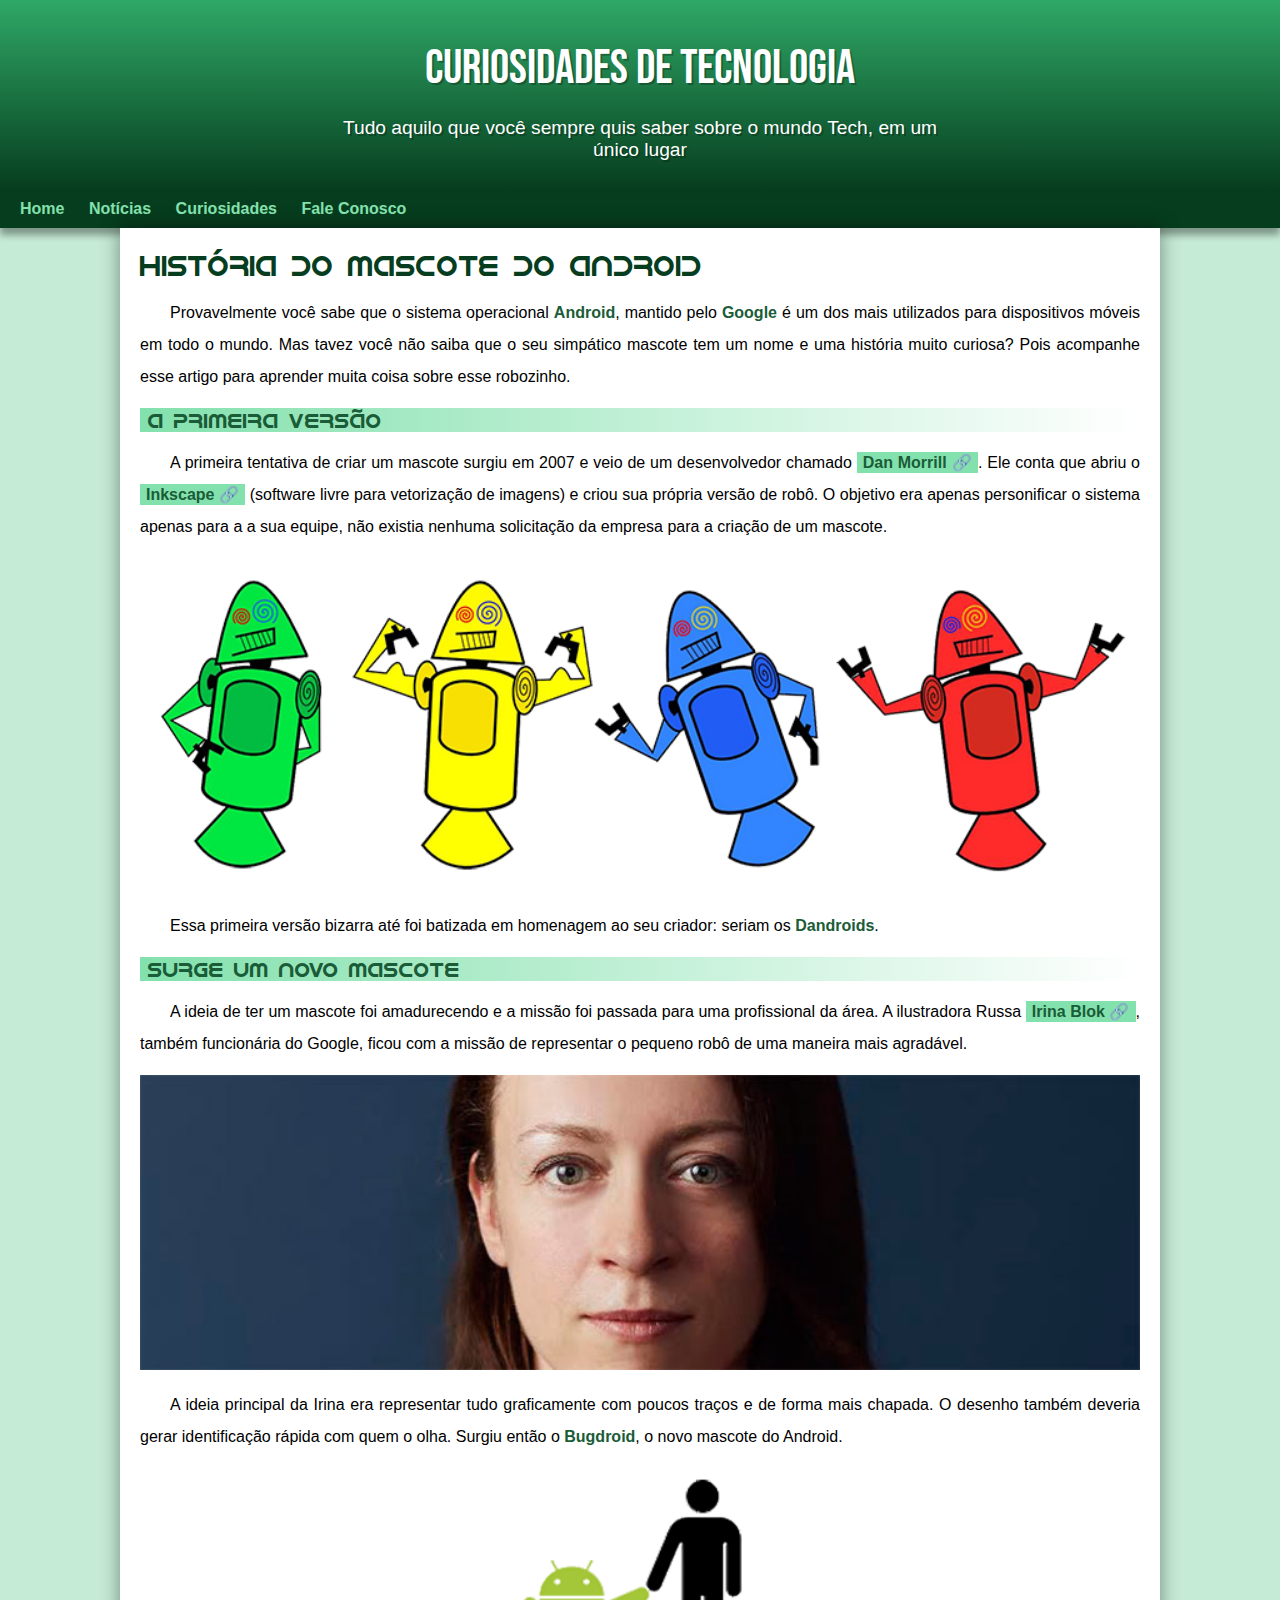
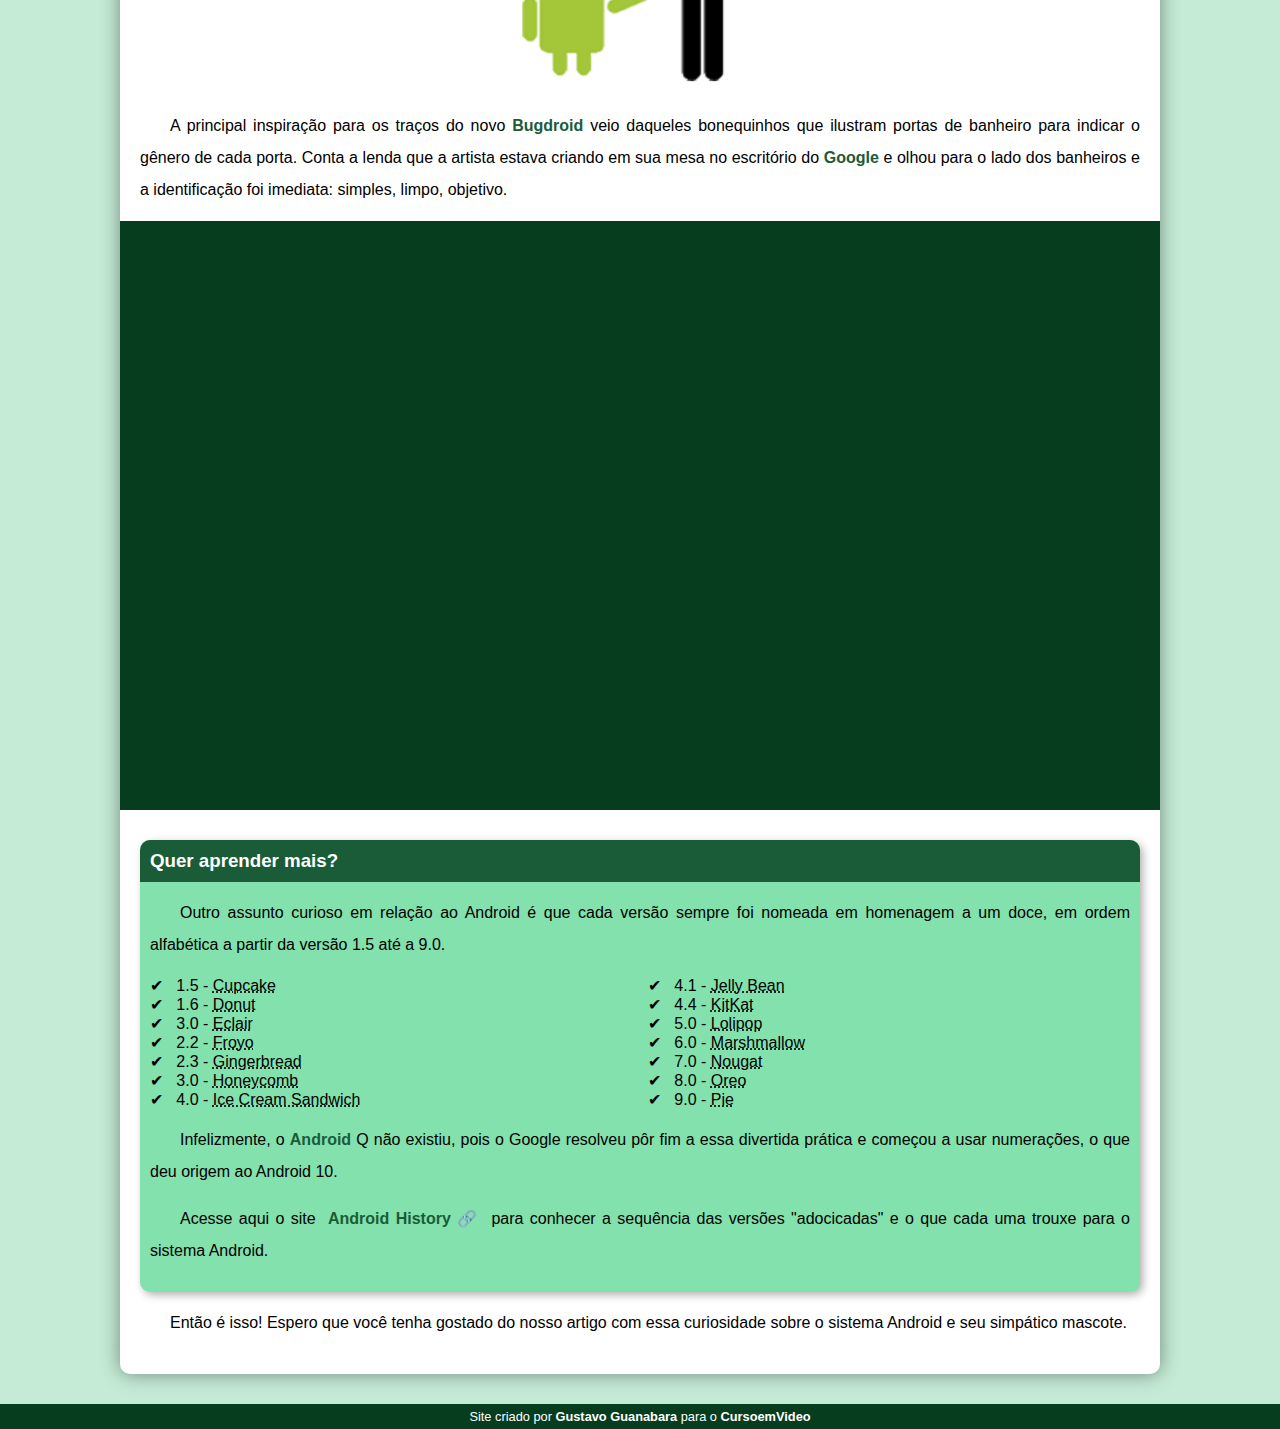
==== index.html @ 1c40ce2e "novo site" ====
<!DOCTYPE html>
<html lang="pt-br">
<head>
    <meta charset="UTF-8">
    <meta http-equiv="X-UA-Compatible" content="IE=edge">
    <meta name="viewport" content="width=device-width, initial-scale=1.0">
    <link rel="shortcut icon" href="imagens/favicon.ico" type="image/x-icon">
    <link rel="stylesheet" href="style/style.css">
    <title>Como surgiu o mascote do Android?</title>
</head>
<body>
    <header>
        <h1>Curiosidades de Tecnologia</h1>
        <p>Tudo aquilo que você sempre quis saber sobre o mundo Tech, em um único lugar</p>
    </header>
    <nav>
        <a href="#">Home</a>
        <a href="#">Notícias</a>
        <a href="#">Curiosidades</a>
        <a href="#">Fale Conosco</a>
    </nav>
    <main>
        <article>
            <h1>História do Mascote do Android</h1>

            <p>Provavelmente você sabe que o sistema operacional <strong>Android</strong>, mantido pelo <strong>Google</strong> é um dos mais utilizados para dispositivos móveis em todo o mundo. Mas tavez você não saiba que o seu simpático mascote tem um nome e uma história muito curiosa? Pois acompanhe esse artigo para aprender muita coisa sobre esse robozinho.</p>

            <h2>A primeira versão</h2>

            <p>A primeira tentativa de criar um mascote surgiu em 2007 e veio de um desenvolvedor chamado <a href="https://www.thedrum.com/news/2013/01/06/googles-dan-morrill-reveals-rejected-android-mascot-designs" target="_blank" rel="external" class="externo">Dan Morrill</a>. Ele conta que abriu o <a href="https://inkscape.org/pt-br/" target="_blank" rel="external" class="externo">Inkscape</a> (software livre para vetorização de imagens) e criou sua própria versão de robô. O objetivo era apenas personificar o sistema apenas para a a sua equipe, não existia nenhuma solicitação da empresa para a criação de um mascote.</p>

            <picture>
                <source media="(max-width: 670px)" srcset="imagens/dan-droids-pq.png">
                <img src="imagens/dan-droids.png" alt="Primeiro mascote do Android">
            </picture>
            

            <p>Essa primeira versão bizarra até foi batizada em homenagem ao seu criador: seriam os <strong>Dandroids</strong>.</p>

            <h2>Surge um novo mascote</h2>

            <p>A ideia de ter um mascote foi amadurecendo e a missão foi passada para uma profissional da área. A ilustradora Russa <a href="https://www.irinablok.com/" rel="external" target="_blank" class="externo">Irina Blok</a>, também funcionária do Google, ficou com a missão de representar o pequeno robô de uma maneira mais agradável.</p>

            <picture>
                <source media="(max-width: 670px)" srcset="imagens/irina-blok-pq.jpg">
                <img src="imagens/irina-blok.jpg" alt="Irina Block, criadora do Bugdroid">
            </picture>

            <p>A ideia principal da Irina era representar tudo graficamente com poucos traços e de forma mais chapada. O desenho também deveria gerar identificação rápida com quem o olha. Surgiu então o <strong>Bugdroid</strong>, o novo mascote do Android.</p>

            <img src="imagens/bugdroid.png" class="pequena" alt="">

            <p>A principal inspiração para os traços do novo <strong>Bugdroid</strong> veio daqueles bonequinhos que ilustram portas de banheiro para indicar o gênero de cada porta. Conta a lenda que a artista estava criando em sua mesa no escritório do <strong>Google</strong> e olhou para o lado dos banheiros e a identificação foi imediata: simples, limpo, objetivo.</p>

            <div class="video">
                <iframe width="560" height="315" src="https://www.youtube.com/embed/l2UDgpLz20M" title="YouTube video player" frameborder="0" allow="accelerometer; autoplay; clipboard-write; encrypted-media; gyroscope; picture-in-picture" allowfullscreen></iframe>
            </div>
            
            <aside>
                <h3>Quer aprender mais?</h3>

                <p>Outro assunto curioso em relação ao Android é que cada versão sempre foi nomeada em homenagem a um doce, em ordem alfabética a partir da versão 1.5 até a 9.0.</p>

                <ul>
                    <li>
                        1.5 - <abbr title="Bolo de copo">Cupcake</abbr>
                    </li>
                    <li>
                        1.6 - <abbr title="Rosquinha">Donut</abbr>
                    </li>
                    <li>
                        3.0 - <abbr title="Bomba">Eclair</abbr>
                    </li>
                    <li>
                        2.2 - <abbr title="Iogurte Congelado">Froyo</abbr>
                    </li>
                    <li>
                        2.3 - <abbr title="Biscoito de Gengibre">Gingerbread</abbr>
                    </li>
                    <li>
                        3.0 - <abbr title="Favo de mel">Honeycomb</abbr>
                    </li>
                    <li>
                        4.0 - <abbr title="Sanduiche de sorvete">Ice Cream Sandwich</abbr>
                    </li>
                    <li>
                        4.1 - <abbr title="Jujuba">Jelly Bean</abbr>
                    </li>
                    <li>
                        4.4 - <abbr title="KitKat">KitKat</abbr>
                    </li>
                    <li>
                        5.0 - <abbr title="Pirulito">Lolipop</abbr>
                    </li>
                    <li>
                        6.0 - <abbr title="Marshmallow">Marshmallow</abbr>
                    </li>
                    <li>
                        7.0 - <abbr title="Torrone">Nougat</abbr>
                    </li>
                    <li>
                        8.0 - <abbr title="Oreo">Oreo</abbr>
                    </li>
                    <li>
                        9.0 - <abbr title="Torta">Pie</abbr>
                    </li>
                </ul>
                
                <p>Infelizmente, o <strong>Android</strong> Q não existiu, pois o Google resolveu pôr fim a essa divertida prática e começou a usar numerações, o que deu origem ao Android 10.</p>

                <p>Acesse aqui o site <a href="#" class="externo">Android History</a> para conhecer a sequência das versões "adocicadas" e o que cada uma trouxe para o sistema Android.</p>
            </aside>


            <p>Então é isso! Espero que você tenha gostado do nosso artigo com essa curiosidade sobre o sistema Android e seu simpático mascote.</p>
        </article>
    </main>
    <footer>
        <p>Site criado por <a href="https://gustavoguanabara.github.io" target="_blank" rel="external">Gustavo Guanabara</a> para o <a href="https://www.youtube.com/cursoemvideo" target="_blank" rel="external">CursoemVideo</a></p>
    </footer>
</body>
</html>
---- style/style.css ----
@charset "UTF-8";

@import url('https://fonts.googleapis.com/css2?family=Bebas+Neue&display=swap');

@font-face {
    font-family: 'Android';
    src: url(/fontes/idroid.otf) format('opentype');
    font-weight: normal;
}

/*
    CLARO ATÉ O ESCURO

    #c5ebd6
    #83e1ad
    #3ddc84
    #2fa866
    #1a5c37
    #063d1e
*/

:root {
    --cor0: #c5ebd6;
    --cor1: #83e1ad;
    --cor2: #3ddc84;
    --cor3: #2fa866;
    --cor4: #1a5c37;
    --cor5: #063d1e;

    --fonte-padrao: Arial, Verdana, Helvetica, sans-serif;
    --fonte-destaque: 'Bebas Neue', cursive;
    --fonte-android: 'Android', cursive;
}

* {
    margin: 0px;
    padding: 0px;
}

body {
    background-color: var(--cor0);
    font-family: var(--fonte-padrao);
}

.externo::after {
    content: '\00A0\1F517';
}

header {
    background-image: linear-gradient(to bottom, var(--cor3), var(--cor5));
    padding-top: 40px;
    min-height: 150px;
    text-align: center;
}

header > h1 {
    color: white;
    font-family: var(--fonte-destaque);
    margin-bottom: 20px;
    font-weight: normal;
    font-size: 3em;
    text-shadow: 2px 2px 0px rgba(0, 0, 0, 0.267);
}

header > p {
    color: white;
    font-family: var(--fonte-padrao);
    font-size: 1.2em;
    max-width: 600px;
    padding: 0px 10px 0px 10px;
    margin: auto;
    text-shadow: 2px 2px 0px rgba(0, 0, 0, 0.267);
}

nav {
    background-color: var(--cor5);
    padding: 10px;
    box-shadow: 0px 7px 7px rgba(0, 0, 0, 0.363);
}

nav > a {
    color: var(--cor1);
    padding: 10px;
    text-decoration: none;
    font-weight: bold;
    border-radius: 5px;
}

nav > a:hover {
    background-color: var(--cor2);
    color: var(--cor5);
    transition-duration: 0.5s; 
}

main {
    min-width: 320px;
    max-width: 1000px;
    margin: auto;
    margin-bottom: 30px;
    padding: 20px;
    background-color: white;
    box-shadow: 0px 0px 20px rgba(0,0,0, 0.418);
    border-bottom-left-radius: 10px;
    border-bottom-right-radius: 10px;
}

main  h1 {
    color: var(--cor5);
    font-family: var(--fonte-android);
    font-weight: normal;
    font-size: 1.8em;
}

main h2 {
    font-family: var(--fonte-android);
    color: var(--cor4);
    font-size: 1.3em;
    background-image: linear-gradient(to right,var(--cor1), transparent);
    text-indent: 8px;
    font-weight: normal;
}

main p {
    margin: 15px 0px 15px 0px;
    text-align: justify;
    text-indent: 30px;
    font-size: 1em;
    line-height: 2em;
}
    
main strong {
    color: var(--cor4);
    font-weight: bold;
}

main a {
    text-decoration: none;
    font-weight: bold;
    color: var(--cor4);
    background-color: var(--cor1);
    padding: 2px 6px;
}

main a:hover {
    text-decoration: underline;
    color: var(--cor4);
}

main img {
    width: 100%;
}

main .pequena {
    max-width: 350px;
    margin: auto;
    display: block;
}

.video {
    background-color: var(--cor5);
    margin: 0px -20px 30px;
    padding: 20px 0px 56.9% 0px;
    position: relative;
}

.video > iframe {
    position: absolute;
    top: 5%;
    left: 5%;
    width: 90%;
    height: 90%;
}

aside {
    background-color: var(--cor1);
    padding: 10px;
    border-radius: 10px;
    box-shadow: 3px 3px 8px rgba(0, 0, 0, 0.304);
}

aside h3 {
    color: white;
    font-weight: bolder;
    background-color: var(--cor4);
    margin: -10px -10px 0px -10px;
    border-radius: 10px 10px 0px 0px;
    padding: 10px;
}

aside ul {
    list-style-type: '\2714\00A0\00A0';
    list-style-position: inside;
    columns: 2;
}

footer {
    background-color: var(--cor5);
    color: white;
    text-align: center;
    font-size: 0.8em;
    padding: 5px;
}

footer a {
    color: white;
    font-weight: bolder;
    text-decoration: none;
}

footer a:hover {
    text-decoration: underline;
    color: var(--cor1);
}
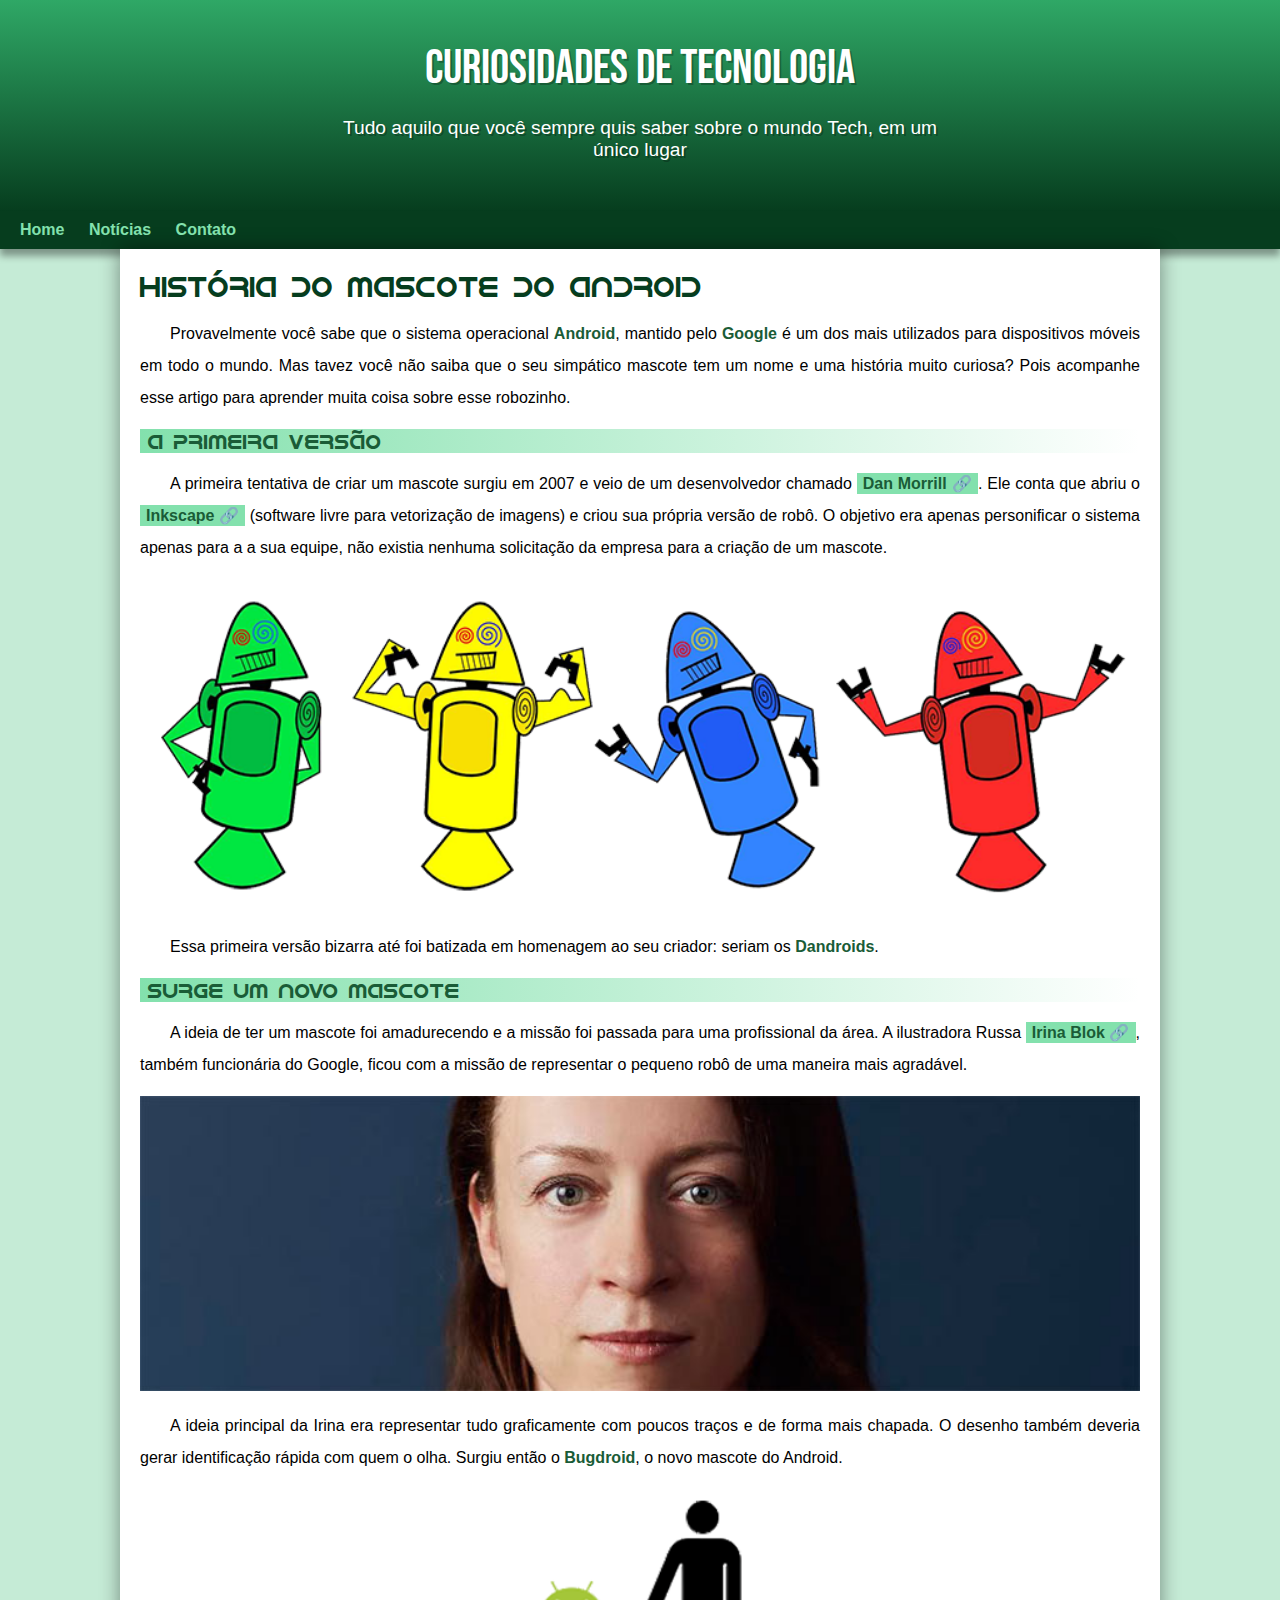
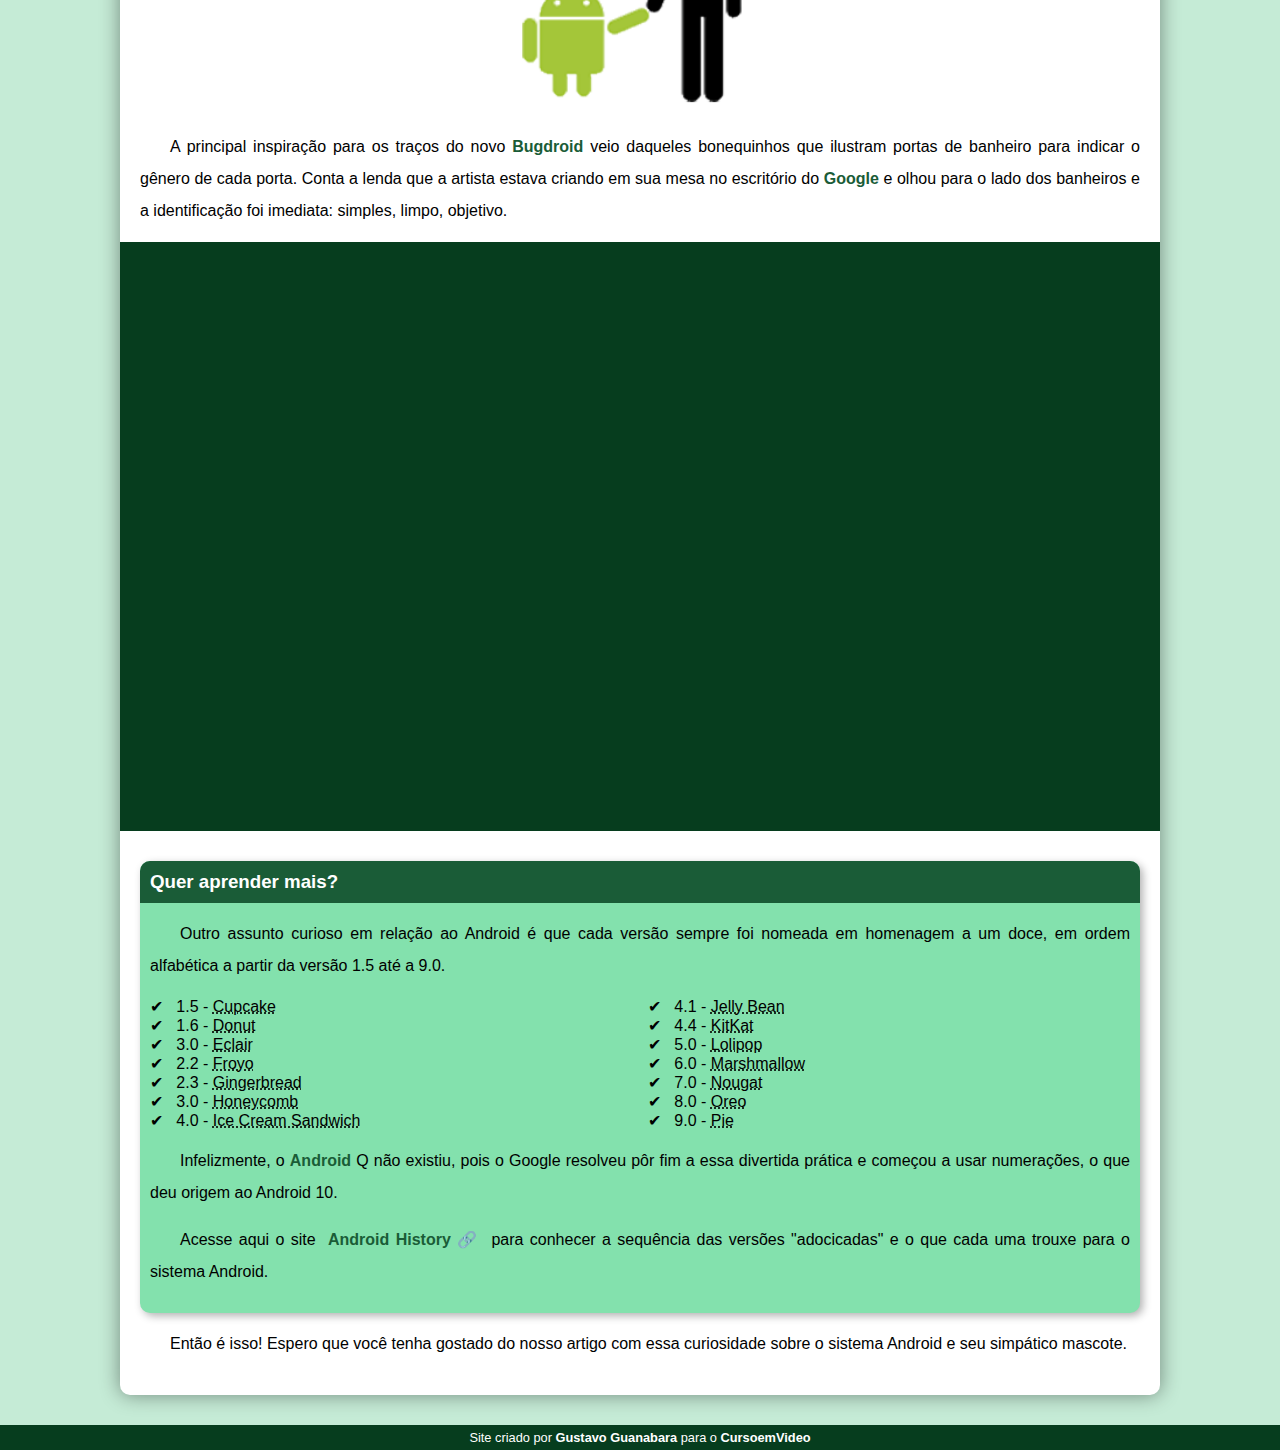
==== commit 277c3dd8: "problema de padding corrigido" ====
--- a/index.html
+++ b/index.html
@@ -16,8 +16,7 @@
     <nav>
         <a href="#">Home</a>
         <a href="#">Notícias</a>
-        <a href="#">Curiosidades</a>
-        <a href="#">Fale Conosco</a>
+        <a href="#">Contato</a>
     </nav>
     <main>
         <article>
--- a/style/style.css
+++ b/style/style.css
@@ -67,7 +67,7 @@
     font-family: var(--fonte-padrao);
     font-size: 1.2em;
     max-width: 600px;
-    padding: 0px 10px 0px 10px;
+    padding: 0px 10px 50px 10px;
     margin: auto;
     text-shadow: 2px 2px 0px rgba(0, 0, 0, 0.267);
 }
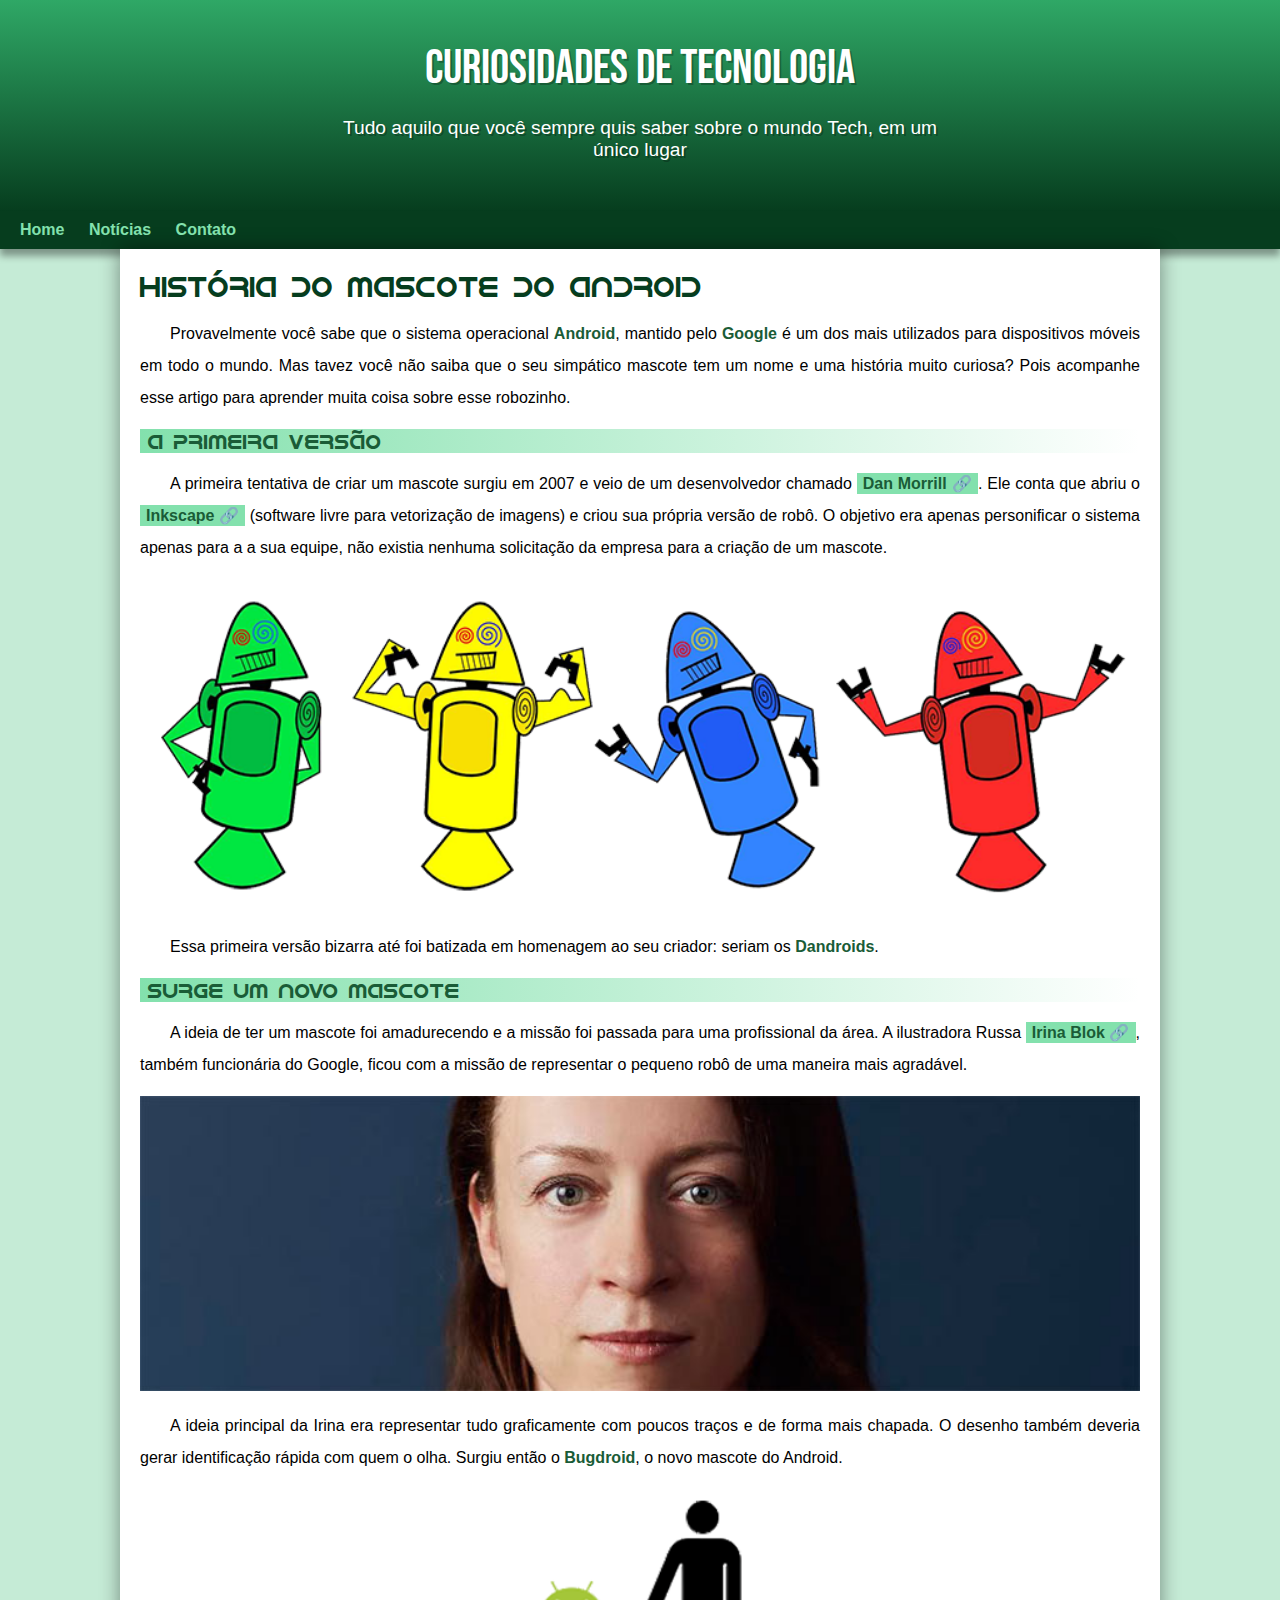
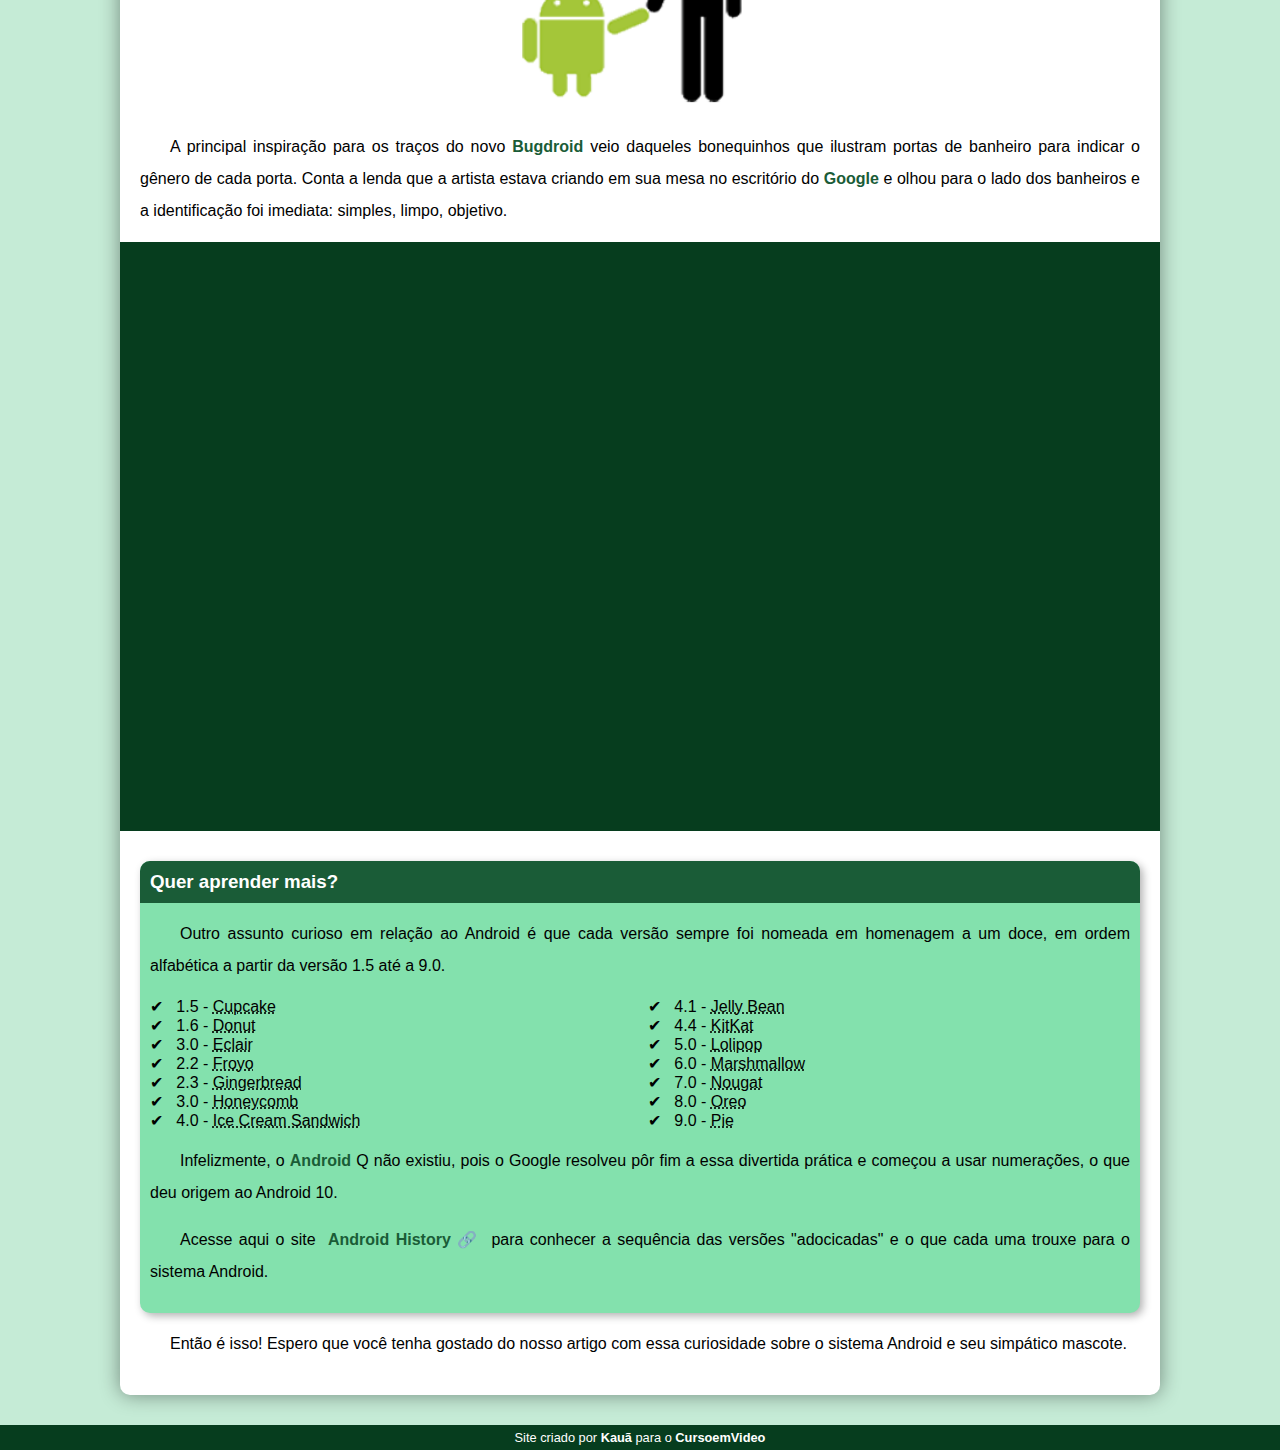
==== commit a94b322e: "página de contato terminada" ====
--- a/index.html
+++ b/index.html
@@ -10,16 +10,27 @@
 </head>
 <body>
     <header>
+
         <h1>Curiosidades de Tecnologia</h1>
+
         <p>Tudo aquilo que você sempre quis saber sobre o mundo Tech, em um único lugar</p>
+
     </header>
+
     <nav>
+
         <a href="#">Home</a>
+
         <a href="#">Notícias</a>
-        <a href="#">Contato</a>
+
+        <a href="contato.html">Contato</a>
+
     </nav>
+
     <main>
+
         <article>
+
             <h1>História do Mascote do Android</h1>
 
             <p>Provavelmente você sabe que o sistema operacional <strong>Android</strong>, mantido pelo <strong>Google</strong> é um dos mais utilizados para dispositivos móveis em todo o mundo. Mas tavez você não saiba que o seu simpático mascote tem um nome e uma história muito curiosa? Pois acompanhe esse artigo para aprender muita coisa sobre esse robozinho.</p>
@@ -56,66 +67,86 @@
             </div>
             
             <aside>
+
                 <h3>Quer aprender mais?</h3>
 
                 <p>Outro assunto curioso em relação ao Android é que cada versão sempre foi nomeada em homenagem a um doce, em ordem alfabética a partir da versão 1.5 até a 9.0.</p>
 
                 <ul>
+
                     <li>
                         1.5 - <abbr title="Bolo de copo">Cupcake</abbr>
                     </li>
+
                     <li>
                         1.6 - <abbr title="Rosquinha">Donut</abbr>
                     </li>
+
                     <li>
                         3.0 - <abbr title="Bomba">Eclair</abbr>
                     </li>
+
                     <li>
                         2.2 - <abbr title="Iogurte Congelado">Froyo</abbr>
                     </li>
+
                     <li>
                         2.3 - <abbr title="Biscoito de Gengibre">Gingerbread</abbr>
                     </li>
+
                     <li>
                         3.0 - <abbr title="Favo de mel">Honeycomb</abbr>
                     </li>
+
                     <li>
                         4.0 - <abbr title="Sanduiche de sorvete">Ice Cream Sandwich</abbr>
                     </li>
+
                     <li>
                         4.1 - <abbr title="Jujuba">Jelly Bean</abbr>
                     </li>
+
                     <li>
                         4.4 - <abbr title="KitKat">KitKat</abbr>
                     </li>
+
                     <li>
                         5.0 - <abbr title="Pirulito">Lolipop</abbr>
                     </li>
+
                     <li>
                         6.0 - <abbr title="Marshmallow">Marshmallow</abbr>
                     </li>
+
                     <li>
                         7.0 - <abbr title="Torrone">Nougat</abbr>
                     </li>
+
                     <li>
                         8.0 - <abbr title="Oreo">Oreo</abbr>
                     </li>
+
                     <li>
                         9.0 - <abbr title="Torta">Pie</abbr>
                     </li>
+
                 </ul>
                 
                 <p>Infelizmente, o <strong>Android</strong> Q não existiu, pois o Google resolveu pôr fim a essa divertida prática e começou a usar numerações, o que deu origem ao Android 10.</p>
 
                 <p>Acesse aqui o site <a href="#" class="externo">Android History</a> para conhecer a sequência das versões "adocicadas" e o que cada uma trouxe para o sistema Android.</p>
+
             </aside>
 
 
             <p>Então é isso! Espero que você tenha gostado do nosso artigo com essa curiosidade sobre o sistema Android e seu simpático mascote.</p>
+            
         </article>
+        
     </main>
+    
     <footer>
-        <p>Site criado por <a href="https://gustavoguanabara.github.io" target="_blank" rel="external">Gustavo Guanabara</a> para o <a href="https://www.youtube.com/cursoemvideo" target="_blank" rel="external">CursoemVideo</a></p>
+        <p>Site criado por <a href="https://kauasilvandrade.github.io" target="_blank" rel="external">Kauã</a> para o <a href="https://www.youtube.com/cursoemvideo" target="_blank" rel="external">CursoemVideo</a></p>
     </footer>
 </body>
 </html>--- a/style/style.css
+++ b/style/style.css
@@ -2,10 +2,10 @@
 
 @import url('https://fonts.googleapis.com/css2?family=Bebas+Neue&display=swap');
 
+/* FONTE ANDROID */
 @font-face {
     font-family: 'Android';
-    src: url(/fontes/idroid.otf) format('opentype');
-    font-weight: normal;
+    src: url('../fontes/android.otf') format('opentype');
 }
 
 /*
@@ -93,7 +93,6 @@
 }
 
 main {
-    min-width: 320px;
     max-width: 1000px;
     margin: auto;
     margin-bottom: 30px;
@@ -210,4 +209,207 @@
 footer a:hover {
     text-decoration: underline;
     color: var(--cor1);
+}
+
+/* PÁGINA DE CONTATO */
+form {
+    max-width: 727px;
+    margin: auto;
+    width: 100%;
+}
+
+form .form-header {}
+
+form .form-header h1 {
+    color: var(--cor5);
+    font-family: var(--fonte-android);
+    font-weight: normal;
+    font-size: 1.8em;
+    background-image: linear-gradient(to right,var(--cor1), transparent);
+    padding-left: 10px;
+    margin-bottom: 20px;
+}
+
+form .grupo-inputs {
+    display: flex;
+    flex-wrap: wrap;
+    width: 100%;
+    justify-content: space-between;
+    align-items: center;
+}
+
+form .grupo-inputs .box-input {
+    margin-bottom: 20px;
+    position: relative;
+}
+
+form .grupo-inputs .box-input label {
+    color: var(--cor4);
+    font-weight: bold;
+    margin-right: 10px;
+}
+
+form .grupo-inputs .box-input input {
+    padding: 10px 25px;
+    border: 1px solid rgba(0, 0, 0, 0.308);
+    border-radius: 7px;
+    box-shadow: 2px 3px 4px rgba(0, 0, 0, 0.212);
+}
+
+
+form .grupo-inputs .box-input input:focus-visible {
+    outline: 2px solid var(--cor5);
+}
+form .grupo-inputs .box-input input:hover {
+    background-color: #0000001c;
+}
+
+form .grupo-inputs .box-input .nome {
+    width: 13px;
+    position: absolute;
+    left: 65px;
+    top: 8px;
+    color: gray;
+}
+form .grupo-inputs .box-input .sobrenome {
+    width: 13px;
+    position: absolute;
+    top: 8px;
+    left: 110px;
+}
+form .grupo-inputs .box-input .celular {
+    width: 13px;
+    position: absolute;
+    top: 12px;
+    left: 77px;
+}
+form .grupo-inputs .box-input .email {
+    width: 13px;
+    position: absolute;
+    top: 12px;
+    left: 65px;
+}
+
+form .text-mensagem {
+    display: flex;
+    position: relative;
+}
+
+form .text-mensagem label {
+    color: var(--cor4);
+    font-weight: bold;
+    margin-right: 10px;
+}
+
+form .text-mensagem textarea {
+    border: 1px solid rgba(0, 0, 0, 0.308);
+    border-radius: 4px;
+    box-shadow: 2px 3px 4px rgb(0 0 0 / 21%);
+    padding: 9px 33px;
+}
+
+form .text-mensagem .mensagem {
+    width: 13px;
+    position: absolute;
+    left: 102px;
+    top: 12px;
+}
+
+form .button-box {
+    margin: 30px auto;
+    width: 90%;
+    display: flex;
+    justify-content: center;
+    align-items: center;
+}
+
+form .button-box button {
+    color: var(--cor1);
+    background-color: var(--cor5);
+    font-weight: bolder;
+    border-radius: 10px;
+    padding: 0.5rem 3rem;
+    border: none;
+    width: 35%;
+}
+
+form .button-box button:hover {
+    background-color: var(--cor2);
+    color: var(--cor5);
+}
+
+@media screen and (max-width: 673px) {
+    form .grupo-inputs {
+        display: flex;
+        flex-direction: column;
+        align-content: center;
+        align-items: flex-end;
+        justify-content: center;
+    }
+
+    form .grupo-inputs .box-input {
+        display: flex;
+        flex-direction: column;
+        width: 100%;
+    }
+
+    form .grupo-inputs .box-input input {
+        width: 90%;
+    }
+
+    form .grupo-inputs .box-input .nome {
+        width: 13px;
+        position: absolute;
+        left: 10px;
+        top: 25px;
+        color: gray;
+    }
+    form .grupo-inputs .box-input .sobrenome {
+        width: 13px;
+        position: absolute;
+        left: 10px;
+        top: 25px;
+    }
+    form .grupo-inputs .box-input .celular {
+        width: 13px;
+        position: absolute;
+        left: 10px;
+        top: 30px;
+    }
+    form .grupo-inputs .box-input .email {
+        width: 13px;
+        position: absolute;
+        left: 12px;
+        top: 30px;
+    }
+
+    form .text-mensagem {
+        display: flex;
+        position: relative;
+        flex-direction: column;
+        width: 100%;
+    }
+
+    form .text-mensagem .mensagem {
+        left: 12px;
+        top: 31px;
+    }
+
+    form .text-mensagem textarea {
+        width: 88%;
+    }
+
+    form .button-box button {
+        width: 100%;
+    }
+}
+
+@media screen and (max-width: 450px) {
+    form .grupo-inputs .box-input input {
+        width: 82%;
+    }
+
+    form .text-mensagem textarea {
+        width: 77%;
+    }
 }